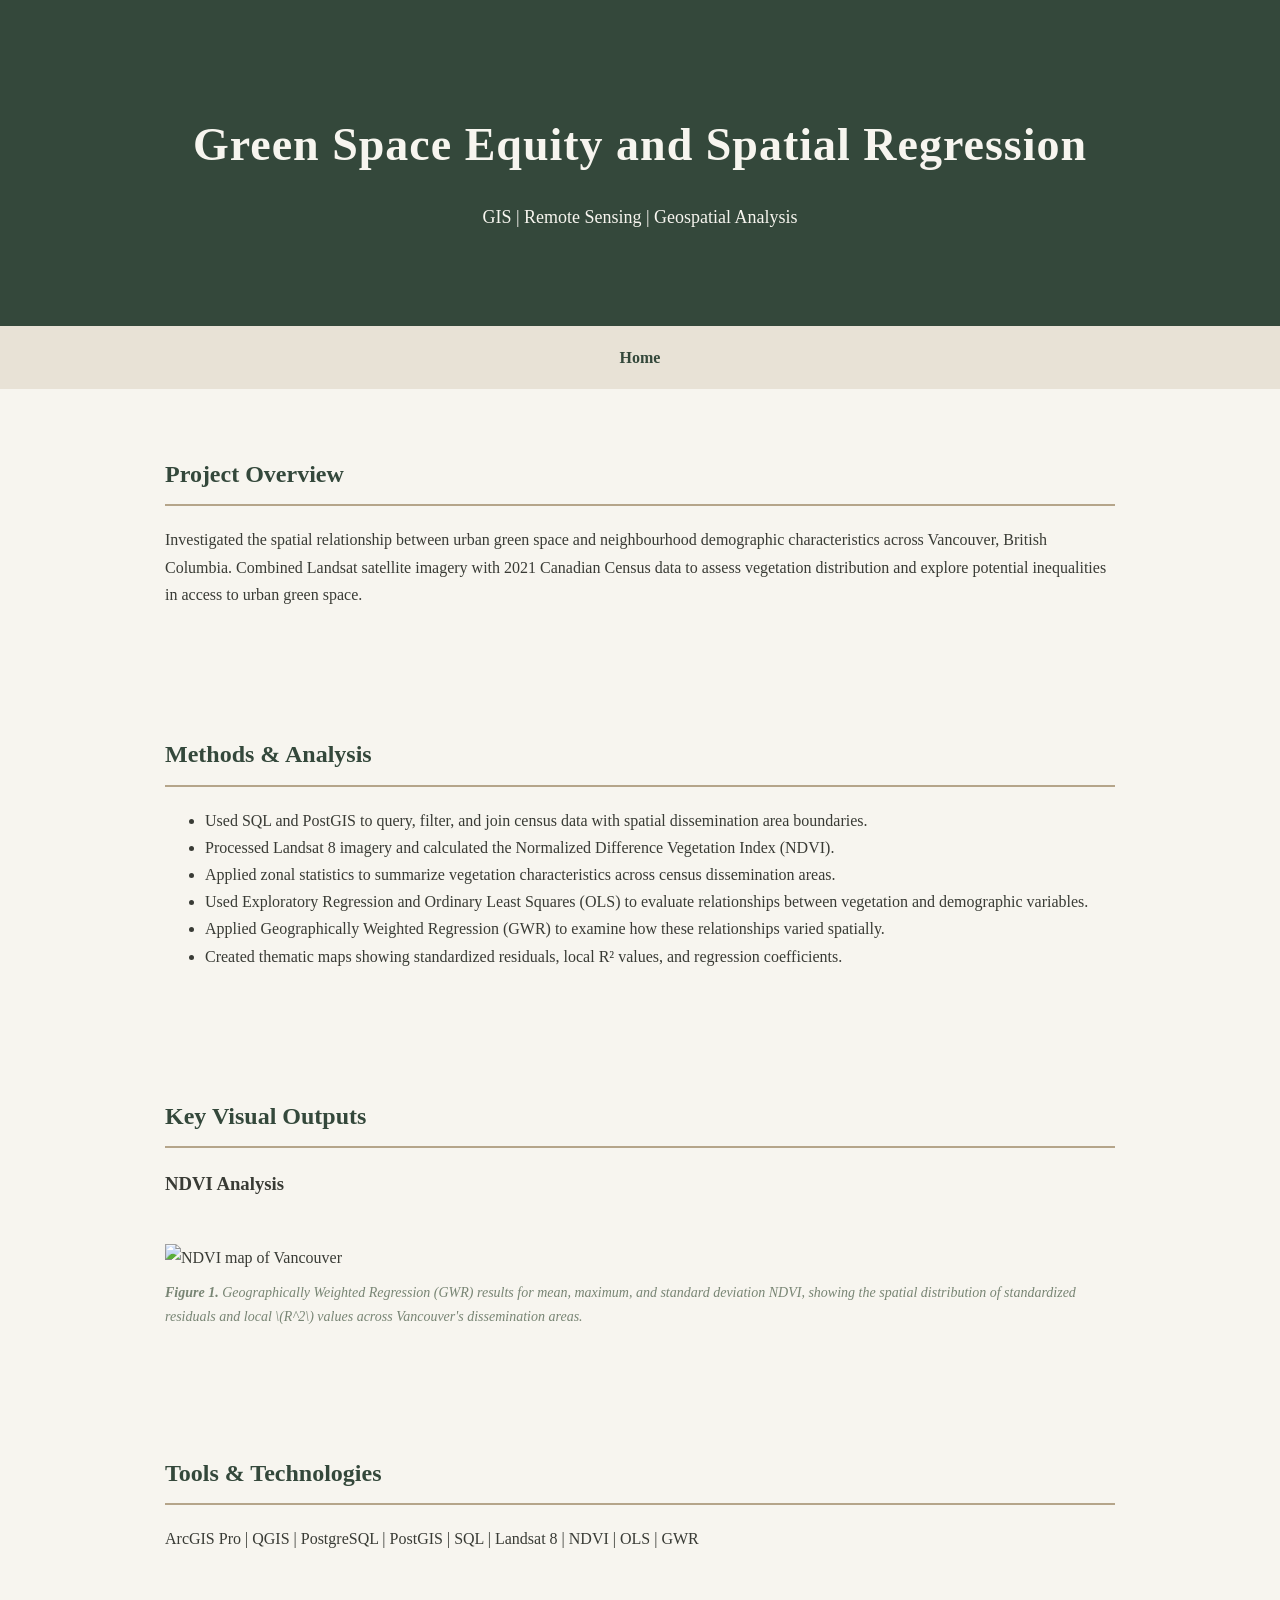
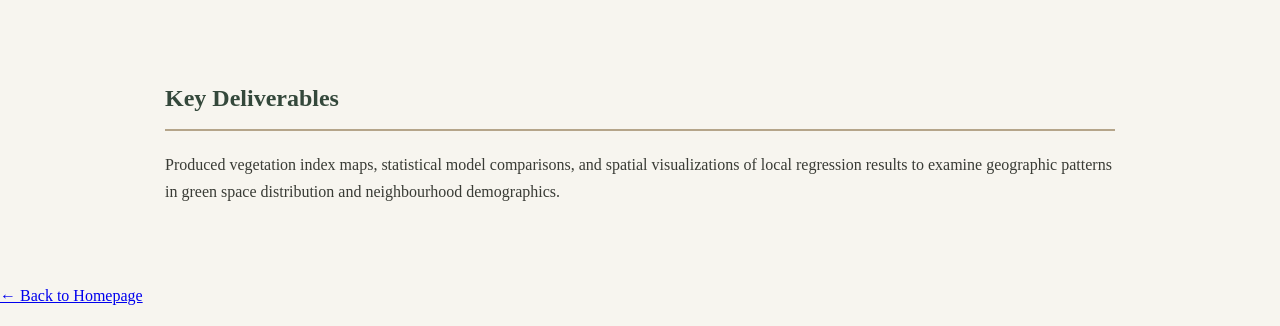
==== projects/green_space_equity.html @ fe4c0243 "Rename projects/projects/green_space_equity.html to projects/green_space_equity.html" ====
<!DOCTYPE html>
<html lang="en">

<head>
    <meta charset="UTF-8">
    <meta name="viewport" content="width=device-width, initial-scale=1.0">

    <title>Green Space Equity | Grace Lush</title>

    <link rel="stylesheet" href="../style.css">
</head>

<body>

    <header>
        <h1>Green Space Equity and Spatial Regression</h1>
        <p>GIS | Remote Sensing | Geospatial Analysis</p>
    </header>

    <nav>
        <a href="../index.html">Home</a>
    </nav>

    <main>

        <section>
            <h2>Project Overview</h2>

            <p>
                Investigated the spatial relationship between urban
                green space and neighbourhood demographic characteristics
                across Vancouver, British Columbia. Combined Landsat
                satellite imagery with 2021 Canadian Census data to
                assess vegetation distribution and explore potential
                inequalities in access to urban green space.
            </p>
        </section>

        <section>
            <h2>Methods & Analysis</h2>

            <ul>
                <li>Used SQL and PostGIS to query, filter, and join census data with spatial dissemination area boundaries.</li>
                <li>Processed Landsat 8 imagery and calculated the Normalized Difference Vegetation Index (NDVI).</li>
                <li>Applied zonal statistics to summarize vegetation characteristics across census dissemination areas.</li>
                <li>Used Exploratory Regression and Ordinary Least Squares (OLS) to evaluate relationships between vegetation and demographic variables.</li>
                <li>Applied Geographically Weighted Regression (GWR) to examine how these relationships varied spatially.</li>
                <li>Created thematic maps showing standardized residuals, local R² values, and regression coefficients.</li>
            </ul>
        </section>

        <section>
            <h2>Key Visual Outputs</h2>

            <h3>NDVI Analysis</h3>
            <img src="Lab5output.png"
                 alt="NDVI map of Vancouver"
                 class="project-image">

            <p class="image-caption">
                <strong>Figure 1. </strong> Geographically Weighted Regression (GWR) 
                    results for mean, maximum, and standard deviation 
                    NDVI, showing the spatial distribution of standardized 
                    residuals and local \(R^2\) values across Vancouver's 
                    dissemination areas.
            </p>

        </section>

        <section>
            <h2>Tools & Technologies</h2>
            <p>
                ArcGIS Pro | QGIS | PostgreSQL | PostGIS | SQL |
                Landsat 8 | NDVI | OLS | GWR
            </p>
        </section>

        <section>
            <h2>Key Deliverables</h2>
            <p>
                Produced vegetation index maps, statistical model
                comparisons, and spatial visualizations of local
                regression results to examine geographic patterns
                in green space distribution and neighbourhood
                demographics.
            </p>
        </section>

        <p><a href="../index.html">← Back to Homepage</a></p>

    </main>

</body>
</html>
---- style.css ----
body {
            font-family: "Times New Roman", serif;
            margin: 0;
            background-color: #F7F5EF;
            color: #393B35;
            line-height: 1.7;
        }

        header {
            background-color: #34483B;
            color: #F7F5EF;
            padding: 75px 20px;
            text-align: center;
        }

        header h1 {
            font-size: 46px;
            margin-bottom: 10px;
            letter-spacing: 1px;
        }

        header p {
            font-size: 18px;
        }

        nav {
            background-color: #E8E2D6;
            padding: 18px;
            text-align: center;
        }

        nav a {
            color: #34483B;
            text-decoration: none;
            margin: 0 15px;
            font-weight: bold;
        }

        nav a:hover {
            color: #788574;
        }

        section {
            max-width: 950px;
            margin: auto;
            padding: 45px 20px;
        }

        h2 {
            color: #34483B;
            border-bottom: 2px solid #B5A58A;
            padding-bottom: 10px;
        }

        .project {
            background-color: #FFFFFF;
            padding: 25px;
            margin: 22px 0;
            border-radius: 8px;
            border: 1px solid #E8E2D6;
            box-shadow: 0 3px 10px rgba(52,72,59,0.05);
        }

        .project h3 {
            color: #34483B;
        }

        .project-image {
            margin-top: 25px;
            text-align: center;
        }

        .project-image img {
            width: 100%;
            max-width: 500px;
            height: auto;
            border-radius: 6px;
            border: 1px solid #E8E2D6;
        }

        .image-caption {
            font-size: 14px;
            color: #788574;
            font-style: italic;
            margin-top: 10px;
        }
        
        .skills {
            line-height: 2;
        }

        .button {
            display: inline-block;
            background-color: #788574;
            color: white;
            padding: 12px 22px;
            margin: 8px;
            border-radius: 5px;
            text-decoration: none;
            transition: background-color 0.3s ease;
        }

        .button:hover {
            background-color: #B5A58A;
            color: #393B35;
        }

        footer {
            background-color: #34483B;
            color: #F7F5EF;
            text-align: center;
            padding: 25px;
        }

        @media (max-width: 600px) {
            header h1 {
                font-size: 34px;
            }

            nav a {
                display: inline-block;
                margin: 6px 8px;
            }

            section {
                padding: 30px 18px;
            }
        }
        
        /* Project grid layout */
        .project-grid {
            display: grid;
            grid-template-columns: repeat(2, 1fr);
            gap: 25px;
            margin-top: 25px;
        }
        
        /* Individual project cards */
        .project-card {
            background-color: #FFFFFF;
            border: 1px solid #E8E2D6;
            border-radius: 8px;
            padding: 20px;
        }
        
        /* Project preview images */
        .project-card img {
            width: 100%;
            height: 200px;
            object-fit: cover;
            border-radius: 5px;
        }
        
        /* Project titles */
        .project-card h3 {
            color: #34483B;
            margin-top: 15px;
        }
        
        /* Project descriptions */
        .project-card p {
            font-size: 15px;
        }
        
        /* Project tools */
        .project-tools {
            color: #788574;
            font-size: 13px !important;
        }
        
        /* Project links */
        .project-card a {
            color: #244b3a;
            font-weight: bold;
            text-decoration: none;
        }
        
        .project-card a:hover {
            text-decoration: underline;
        }
        
        /* Mobile layout */
        @media (max-width: 700px) {
            .project-grid {
                grid-template-columns: 1fr;
            }
        }
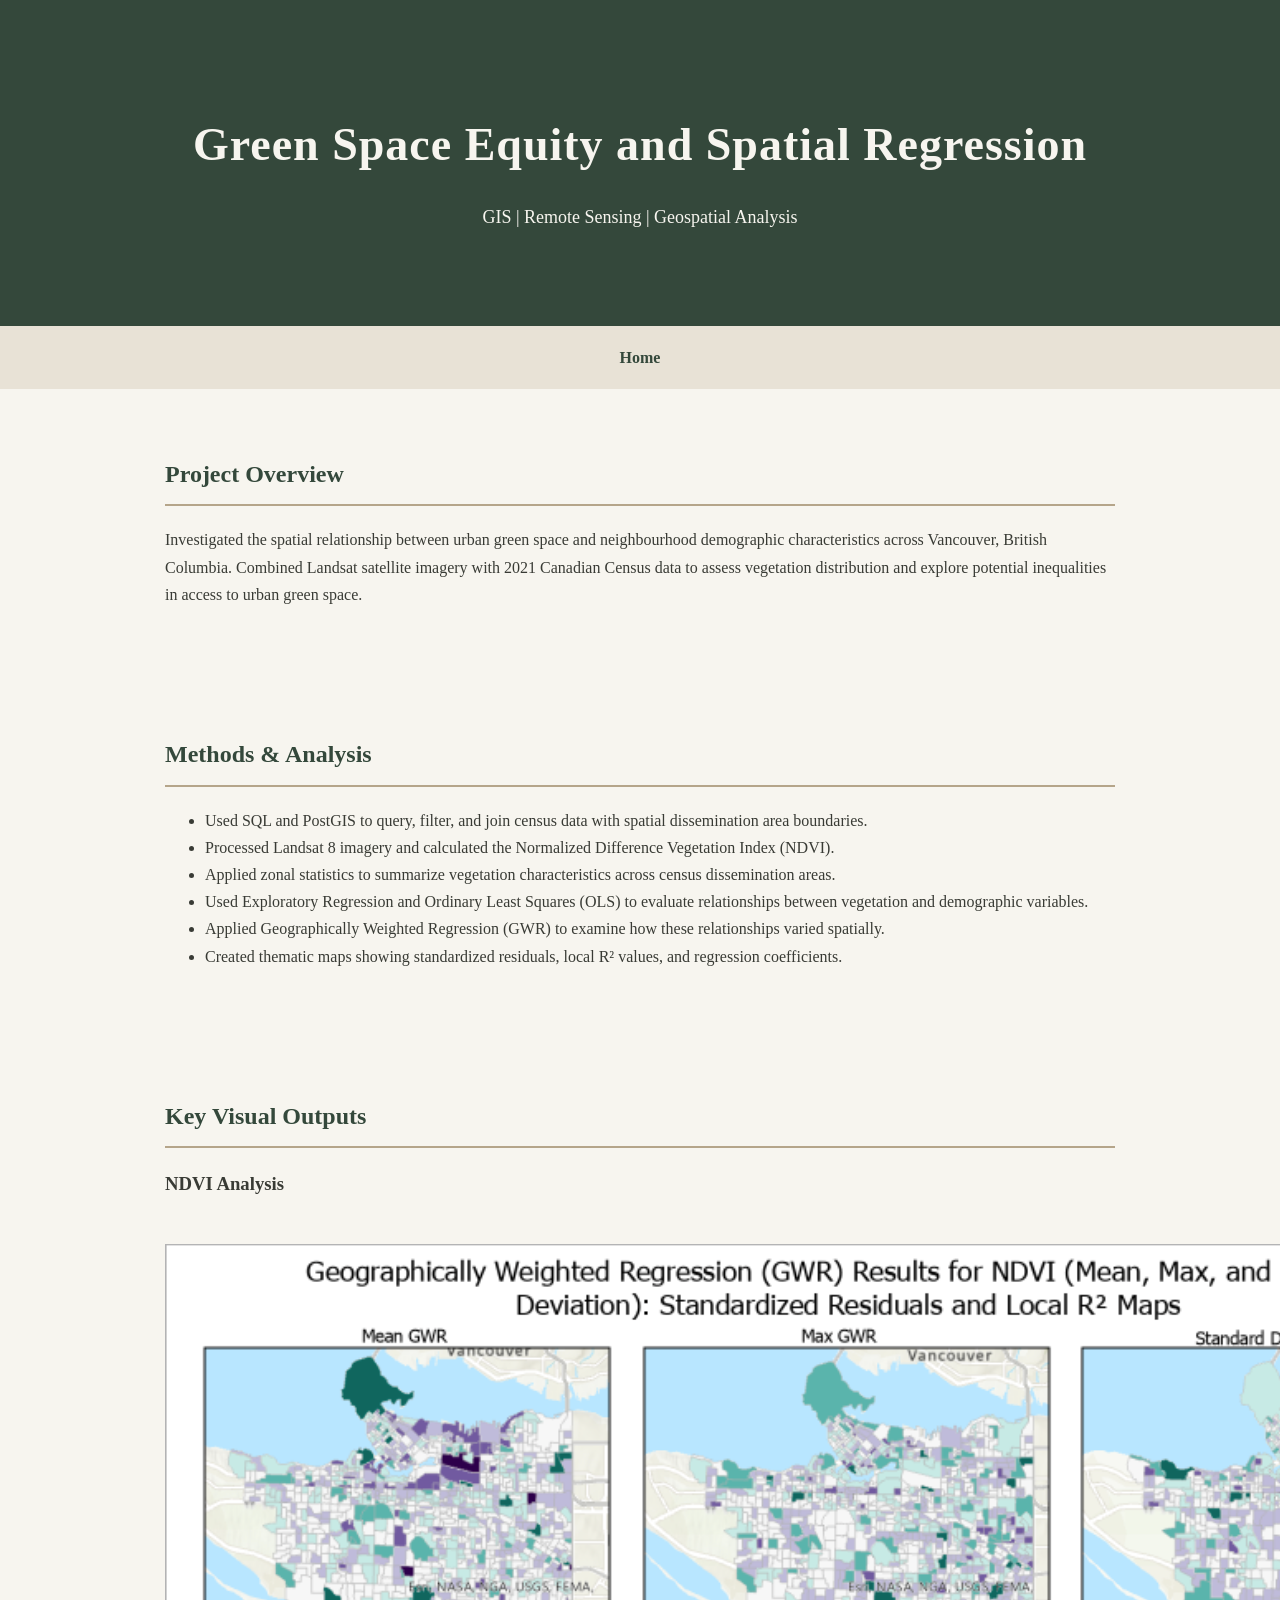
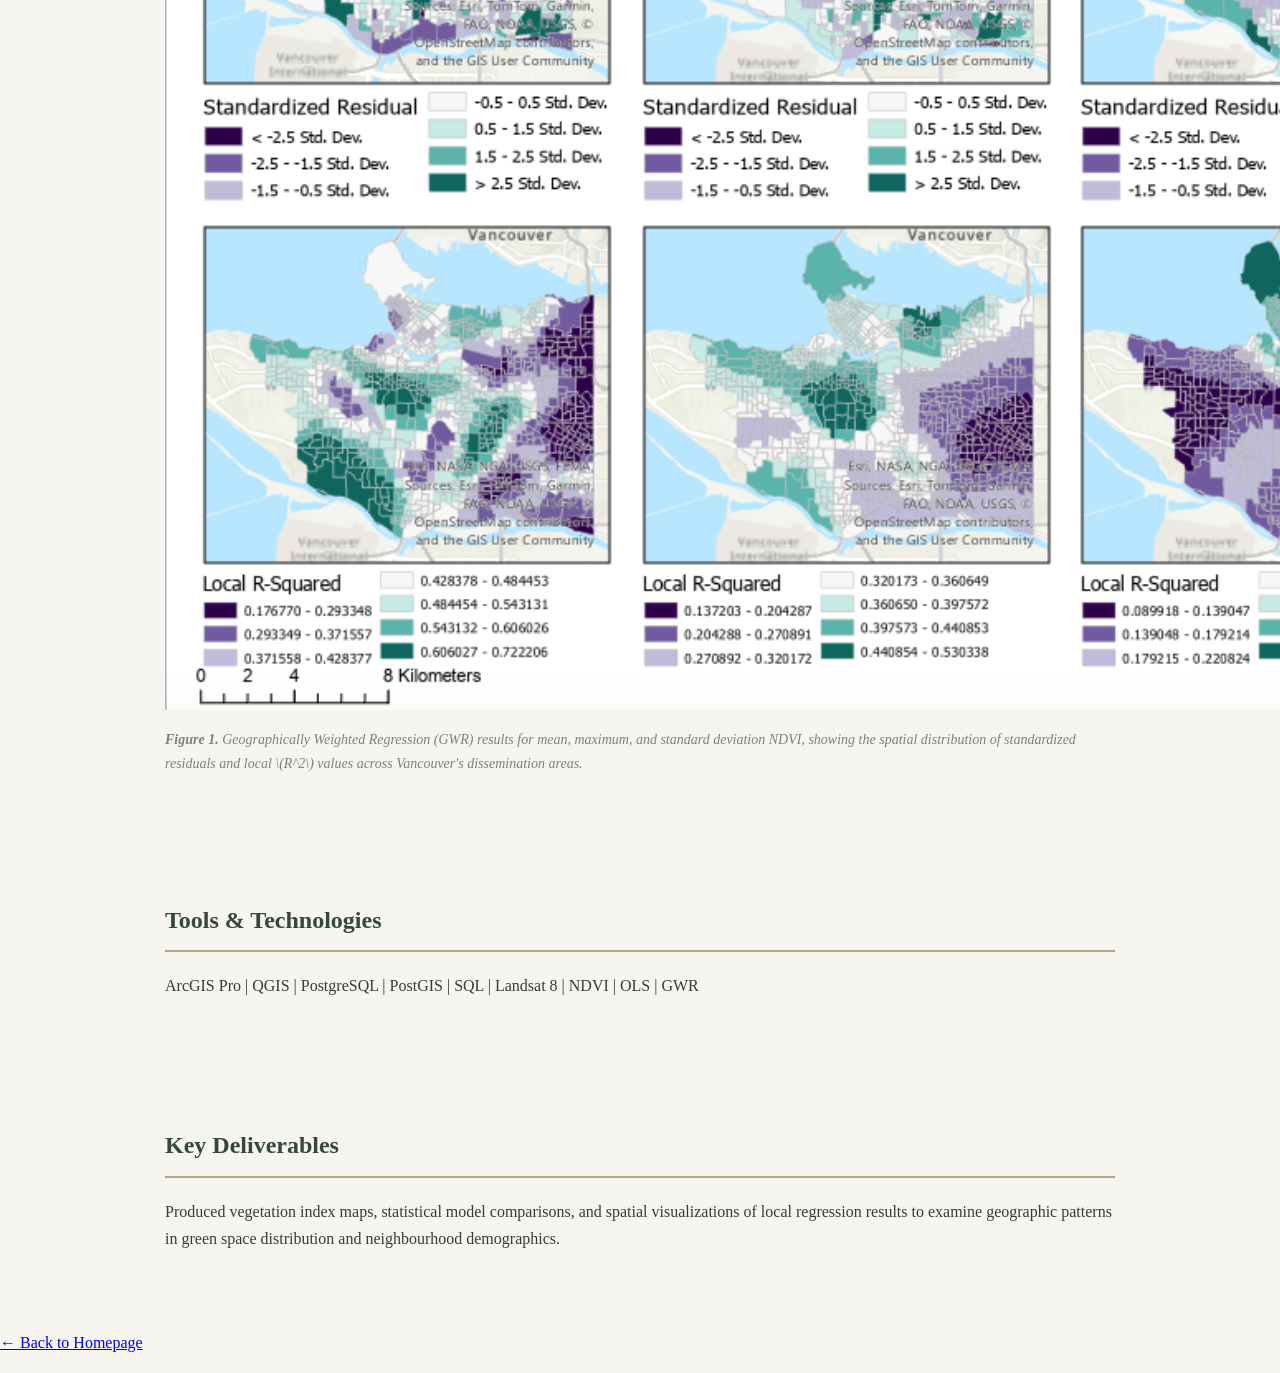
==== commit 34e0c06c: "Update image source path for NDVI analysis" ====
--- a/projects/green_space_equity.html
+++ b/projects/green_space_equity.html
@@ -54,7 +54,7 @@
             <h2>Key Visual Outputs</h2>
 
             <h3>NDVI Analysis</h3>
-            <img src="Lab5output.png"
+            <img src="../Lab5output.png"
                  alt="NDVI map of Vancouver"
                  class="project-image">
 
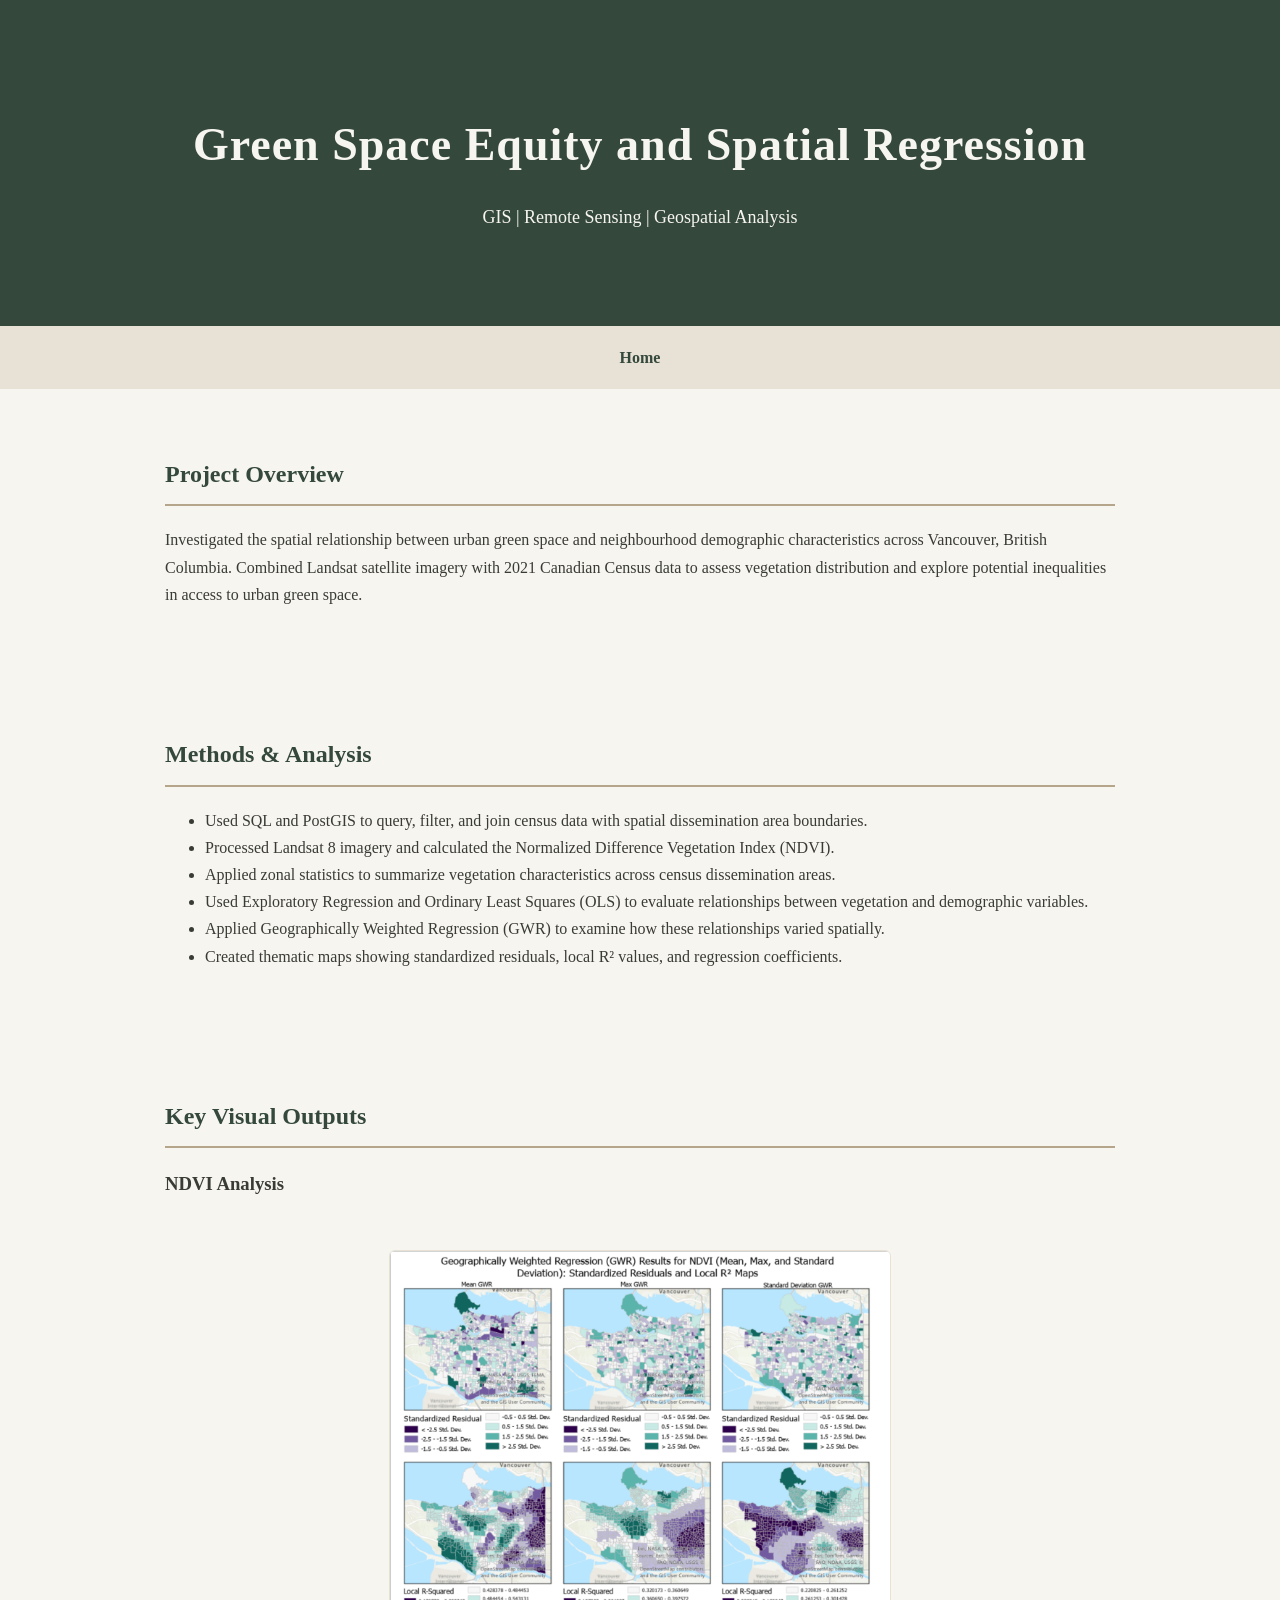
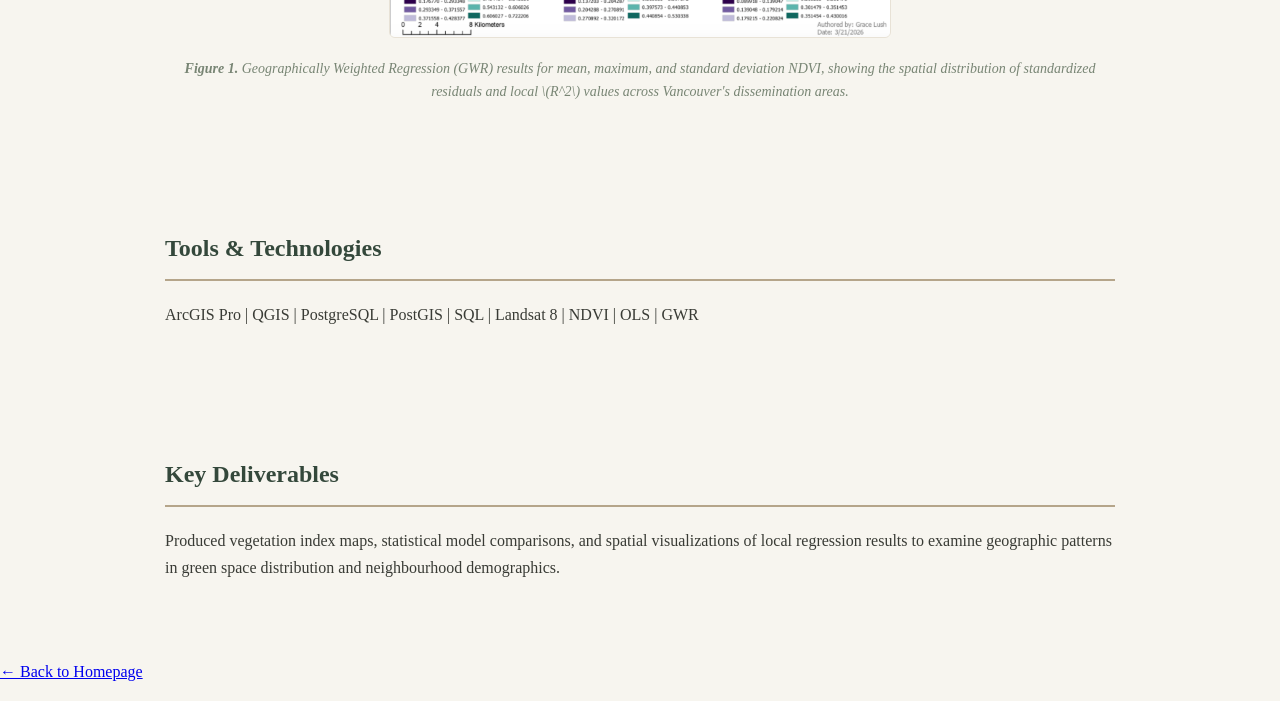
==== commit 102af970: "Refactor NDVI analysis image section with div wrapper" ====
--- a/projects/green_space_equity.html
+++ b/projects/green_space_equity.html
@@ -54,18 +54,19 @@
             <h2>Key Visual Outputs</h2>
 
             <h3>NDVI Analysis</h3>
-            <img src="../Lab5output.png"
-                 alt="NDVI map of Vancouver"
-                 class="project-image">
-
-            <p class="image-caption">
-                <strong>Figure 1. </strong> Geographically Weighted Regression (GWR) 
-                    results for mean, maximum, and standard deviation 
-                    NDVI, showing the spatial distribution of standardized 
-                    residuals and local \(R^2\) values across Vancouver's 
-                    dissemination areas.
-            </p>
-
+            <div class="project-image">
+                <img src="../Lab5output.png"
+                     alt="NDVI map of Vancouver"
+                     class="project-image">
+    
+                <p class="image-caption">
+                    <strong>Figure 1. </strong> Geographically Weighted Regression (GWR) 
+                        results for mean, maximum, and standard deviation 
+                        NDVI, showing the spatial distribution of standardized 
+                        residuals and local \(R^2\) values across Vancouver's 
+                        dissemination areas.
+                </p>
+            </div>
         </section>
 
         <section>
